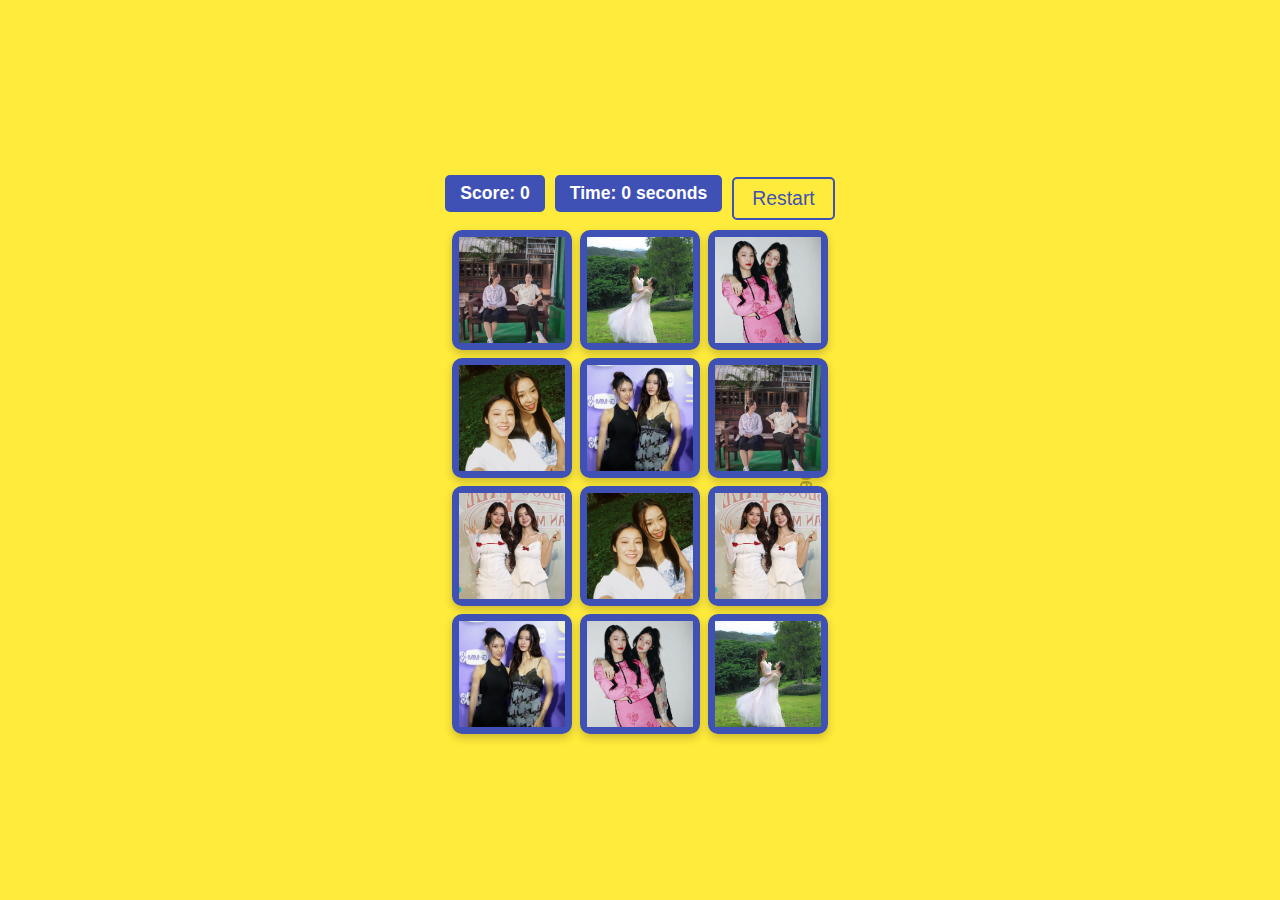
==== namtanfilm flip games/ntfmemorygame.html @ 0922f967 "Add files via upload" ====
<!DOCTYPE html>
<html lang="en">
<head>
    <meta charset="UTF-8">
    <meta name="viewport" content="width=device-width, initial-scale=1.0">
    <title>NAMTANFILM @ Memory Matching Game</title>
    <link rel="stylesheet" href="style.css">
</head>
<body>
    <div class="game-info">
        <div class="watermark">@jieyan96</div>
        <div class="score">
            <span>Score: </span><span id="score">0</span>
        </div>
        <div class="timer">
            <span>Time: </span><span id="timer">0</span> seconds
        </div>
        <button id="restart-btn">Restart</button>
    </div>
    <div class="game-board" id="game-board"></div>
    
    <script src="script.js"></script>
</body>
</html>
---- namtanfilm flip games/style.css ----
/* General Styles */
body {
    font-family: Arial, sans-serif;
    display: flex;
    flex-direction: column;
    align-items: center;
    justify-content: center;
    min-height: 100vh;
    margin: 0;
    background-color: #ffeb3b; /* Yellow background */
    overflow: hidden; /* Prevent scrolling */
}

/* Scale everything down */
.scale-container {
    transform: scale(0.9);
    transform-origin: top center;
    width: 100%;
    max-width: 1200px;
    display: flex;
    flex-direction: column;
    align-items: center;
    gap: 10px; /* Adds spacing between elements */
}

/* Game Info (Score & Timer) - Centered */
.game-info {
    display: flex;
    justify-content: center;
    align-items: center;
    flex-wrap: wrap;
    width: 100%;
    max-width: 500px;
    margin-bottom: 10px; /* Reduced spacing */
    font-size: 1.1em; /* Slightly smaller text */
    font-weight: bold;
    color: #3f51b5;
    gap: 10px;
}

.score, .timer {
    padding: 8px 15px; /* Slightly smaller */
    background-color: #3f51b5;
    color: white;
    border-radius: 5px;
    text-align: center;
}

/* Restart Button */
#restart-btn {
    padding: 8px 18px; /* Smaller */
    font-size: 1.1em;
    background-color: #ffeb3b;
    color: #3f51b5;
    border: 2px solid #3f51b5;
    border-radius: 5px;
    cursor: pointer;
    transition: background-color 0.3s ease;
    margin-top: 10px; /* Reduced spacing */
}

#restart-btn:hover {
    background-color: #c6a700;
}

/* Game Board - Reduced Height */
.game-board {
    display: grid;
    grid-template-columns: repeat(3, 120px); /* Smaller cards */
    grid-gap: 8px;
    width: 100%;
    max-width: 400px;
    justify-content: center;
}

/* Cards */
.card {
    width: 120px;
    height: 120px; /* Smaller to fit everything */
    background-color: #3f51b5;
    display: flex;
    justify-content: center;
    align-items: center;
    border-radius: 10px;
    cursor: pointer;
    box-shadow: 0 4px 8px rgba(0, 0, 0, 0.2);
    position: relative;
    transition: transform 0.2s ease;
}

/* Flip Effect */
.card.flipped {
    transform: rotateY(180deg);
}

.card .card-inner {
    width: 100%;
    height: 100%;
    transform-style: preserve-3d;
    transition: transform 0.6s;
}

.card .card-back,
.card .card-front {
    position: absolute;
    top: 0;
    left: 0;
    width: 100%;
    height: 100%;
    backface-visibility: hidden;
    border-radius: 10px;
}

.card .card-back {
    background-image: url('back.png');
    background-size: cover;
    background-position: center;
}

.card .card-front {
    background-color: #ffeb3b;
    display: flex;
    justify-content: center;
    align-items: center;
}

.card img {
    width: 95%; /* Ensure images fit inside */
    height: 95%;
    object-fit: cover;
    padding: 4px;
    box-sizing: border-box;
}

/* Matched Cards */
.card.matched {
    background-color: #c6a700;
    pointer-events: none;
}

.watermark {
    position: absolute;
    right: 435px; /* Adjust distance from the game board */
    top: 50%;
    transform: translateY(-50%) rotate(90deg); /* Center vertically and rotate */
    font-size: 16px;
    font-weight: bold;
    color: rgba(0, 0, 0, 0.3); /* Semi-transparent black */
    user-select: none; /* Prevent selection */
    pointer-events: none; /* Prevent interaction */
    white-space: nowrap; /* Prevents text from breaking */
}



/* Mobile Styles */
@media (max-width: 600px) {
    .game-info {
        flex-direction: column;
        font-size: 1em;
    }

    .score, .timer {
        width: 80%;
        padding: 6px;
        font-size: 0.9em;
    }

    .game-board {
        grid-template-columns: repeat(3, 80px);
        grid-gap: 6px;
    }

    .card {
        width: 80px;
        height: 80px;
    }

    #restart-btn {
        width: 80%;
        font-size: 1em;
        padding: 8px;
        margin-top: 10px;
    }
    .watermark {
        font-size: 12px; /* Smaller text for mobile */
        right: auto;
        left: 50%; /* Center in mobile */
        bottom: 5px; /* Move to the bottom */
        top: auto;
        transform: translateX(-50%) rotate(0deg); /* Horizontal at the bottom */
    }
}
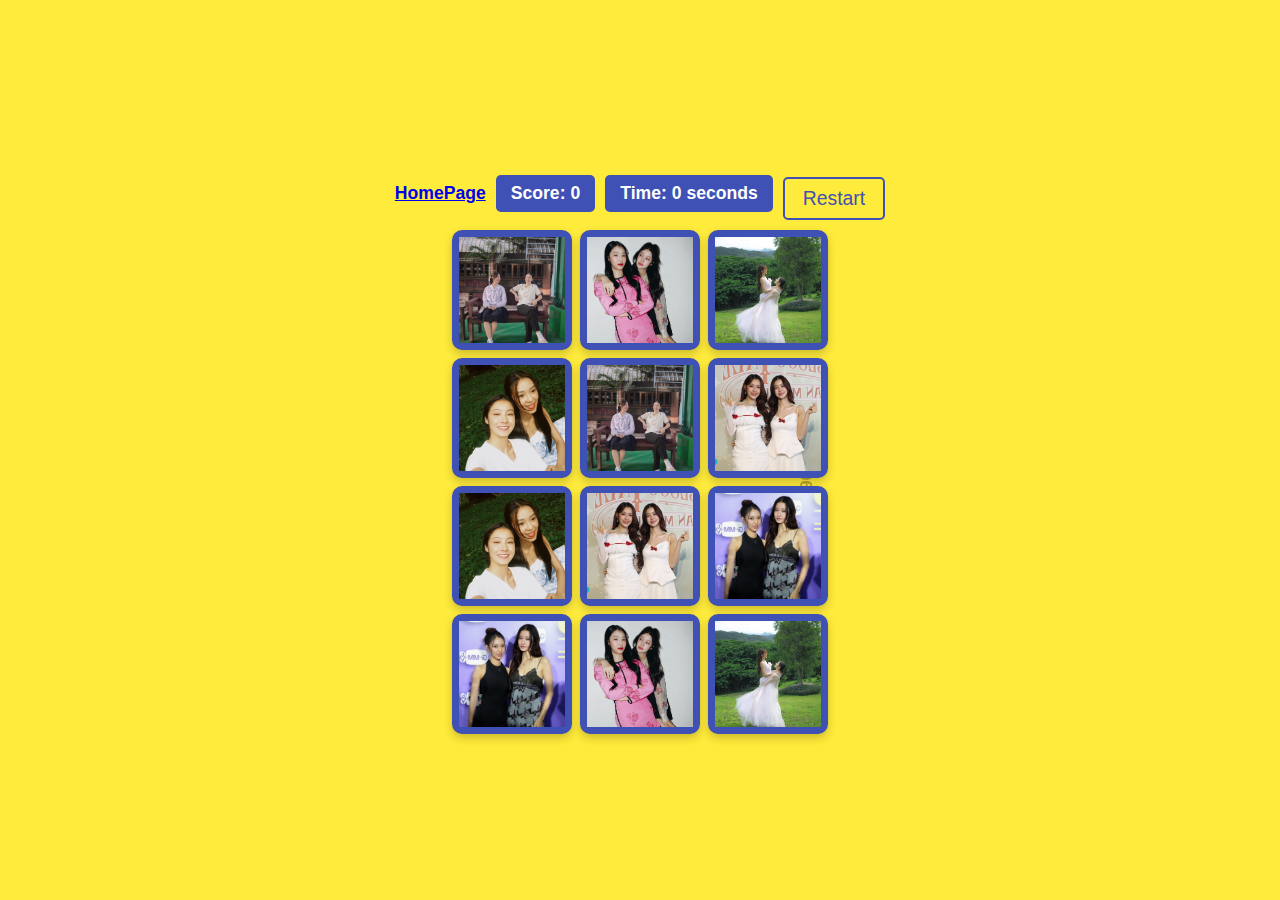
==== commit 2d65b93c: "Add files via upload" ====
--- a/namtanfilm flip games/ntfmemorygame.html
+++ b/namtanfilm flip games/ntfmemorygame.html
@@ -9,6 +9,7 @@
 <body>
     <div class="game-info">
         <div class="watermark">@jieyan96</div>
+        <a href="../index.html">HomePage</a>
         <div class="score">
             <span>Score: </span><span id="score">0</span>
         </div>
